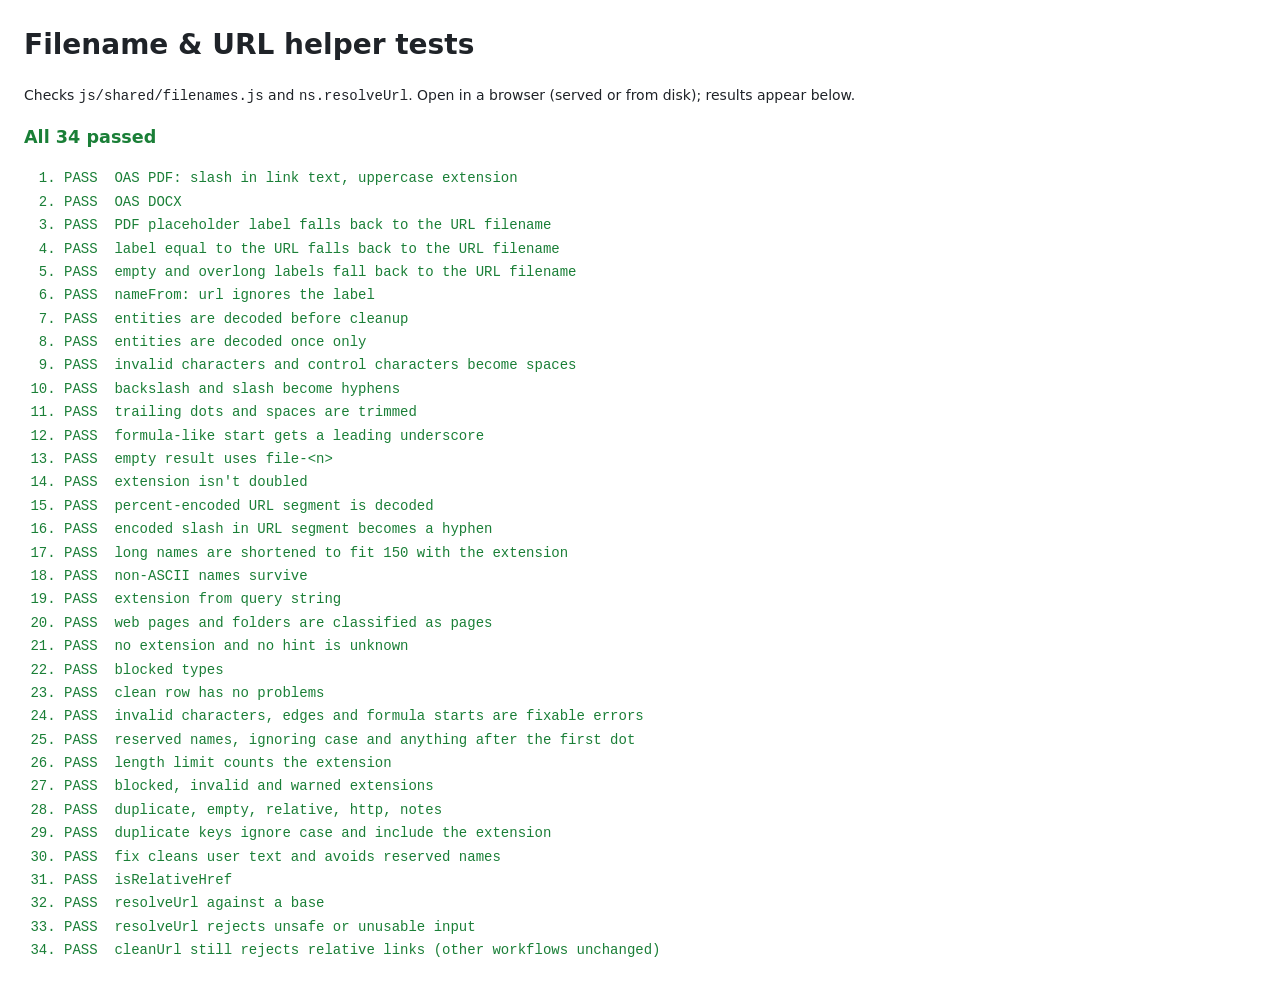
==== tests/filenames.html @ 6cbb448a "Add Batch Download helpers, script bundle and tests - filenames.js: suggest/sanitize/validate filena" ====
<!DOCTYPE html>
<html lang="en">
<head>
  <meta charset="UTF-8">
  <meta name="viewport" content="width=device-width, initial-scale=1.0">
  <title>Filename tests</title>
  <link rel="stylesheet" href="tests.css">
  <script defer src="../js/shared/dom.js"></script>
  <script defer src="../js/shared/urls.js"></script>
  <script defer src="../js/shared/filenames.js"></script>
  <script defer src="harness.js"></script>
  <script defer src="filenames.test.js"></script>
</head>
<body>
  <h1>Filename &amp; URL helper tests</h1>
  <p>Checks <code>js/shared/filenames.js</code> and <code>ns.resolveUrl</code>. Open in a browser (served or from disk); results appear below.</p>
  <p id="summary" class="summary">Running…</p>
  <ol id="results"></ol>
</body>
</html>
---- tests/tests.css ----
body { font: 14px/1.5 system-ui, sans-serif; margin: 1.5rem; color: #1f2328; background: #fff; }
code, pre, li { font-family: ui-monospace, Consolas, monospace; }
li { margin: 0.15rem 0; white-space: pre-wrap; }
.pass { color: #1a7f37; }
.fail { color: #cf222e; }
.summary { font-weight: 600; font-size: 1.1rem; }
pre { background: #f6f8fa; padding: 0.75rem; overflow-x: auto; }
@media (prefers-color-scheme: dark) {
  body { color: #e6edf3; background: #0d1117; }
  pre { background: #161b22; }
  .pass { color: #3fb950; }
  .fail { color: #f85149; }
}
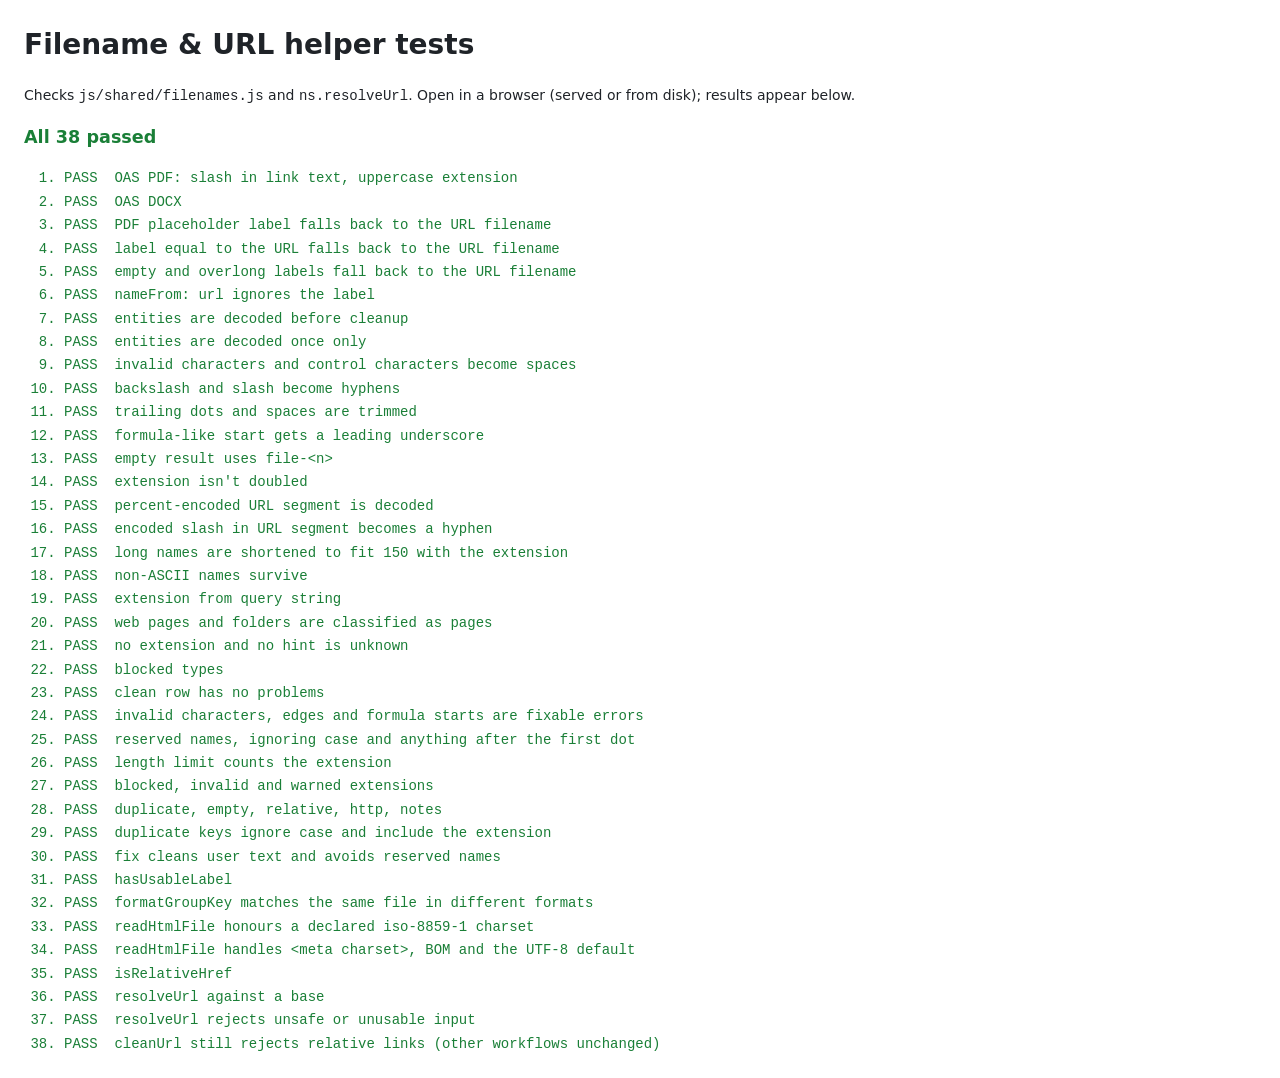
==== commit 5efe7ca0: "Batch Download: format groups, bulk selection, charset-aware HTML reading - Group the same file offe" ====
--- a/tests/filenames.html
+++ b/tests/filenames.html
@@ -8,6 +8,7 @@
   <script defer src="../js/shared/dom.js"></script>
   <script defer src="../js/shared/urls.js"></script>
   <script defer src="../js/shared/filenames.js"></script>
+  <script defer src="../js/shared/converter-utils.js"></script>
   <script defer src="harness.js"></script>
   <script defer src="filenames.test.js"></script>
 </head>
